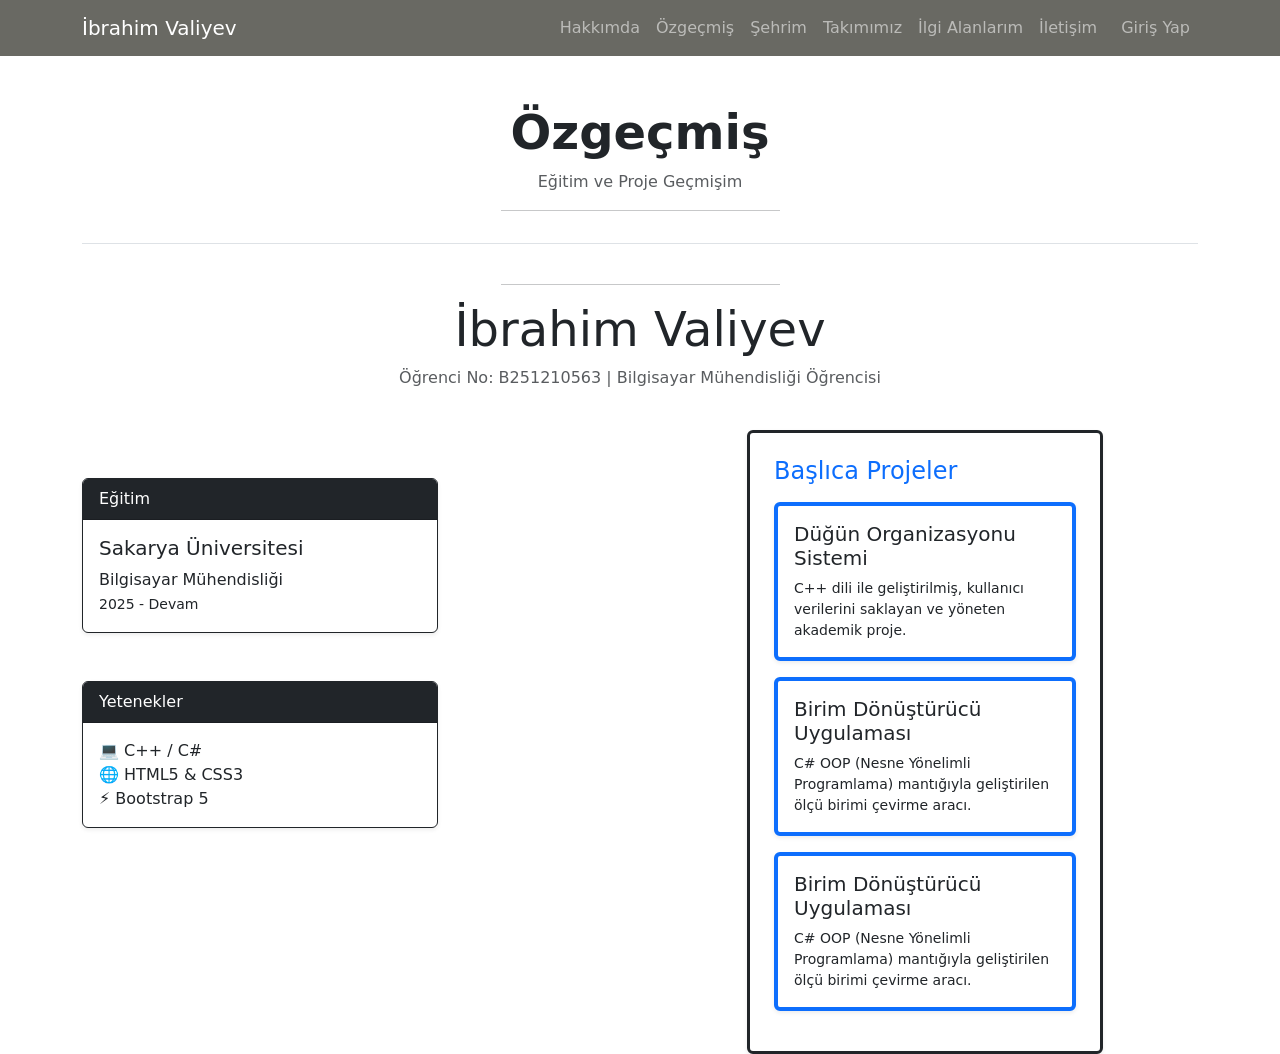
==== cv.html @ 8f3773e7 "CV ve Index sehifeleri tamamlandi" ====
<!DOCTYPE html>
<html>
<head>
    <meta charset="UTF-8">
    <meta name="viewport" content="width=device-width, initial-scale=1.0">
    <title>Ibrahim Valiyev - Ozgecmis</title>
    <link href="https://cdn.jsdelivr.net/npm/bootstrap@5.3.3/dist/css/bootstrap.min.css" rel="stylesheet">
    <link rel="stylesheet" href="style.css">
</head>

<body>
    <header>
        <nav class="navbar navbar-expand-lg navbar-dark bgcolor ">
            <div class="container">
                <a class="navbar-brand" href="index.html">İbrahim Valiyev</a>
                
                <button class="navbar-toggler" type="button" data-bs-toggle="collapse" data-bs-target="#navbarNav">
                    <span class="navbar-toggler-icon"></span>
                </button>

                <div class="collapse navbar-collapse" id="navbarNav">
                    <ul class="navbar-nav ms-auto">
                        <li class="nav-item"><a class="nav-link" href="index.html">Hakkımda</a></li>
                        <li class="nav-item"><a class="nav-link" href="cv.html">Özgeçmiş</a></li>
                        <li class="nav-item"><a class="nav-link" href="sehrim.html">Şehrim</a></li>
                        <li class="nav-item"><a class="nav-link" href="takimimiz.html">Takımımız</a></li>
                        <li class="nav-item"><a class="nav-link" href="ilgialanlarim.html">İlgi Alanlarım</a></li>
                        <li class="nav-item"><a class="nav-link" href="iletisim.html">İletişim</a></li>
                        <li class="nav-item"><a class="nav-link btn btn-outline-light ms-lg-2" href="login.html">Giriş Yap</a></li>
                    </ul>
                </div>
            </div>
        </nav>
    </header>

    <main class="container mt-5">
        <header class="border-bottom pb-3 mb-4">
           <div class="col-12 text-center">
            <h1 class="display-5 fw-bold">Özgeçmiş</h1>
            <p class="text-muted">Eğitim ve Proje Geçmişim</p>
            <hr class="w-25 mx-auto"> </div>
        </header>
    <div class="row mb-4">
        <div class="col-12 text-center">
            <hr class="w-25 mx-auto">
            <h1 class="display-5">İbrahim Valiyev</h1>
            <p class="text-muted">Öğrenci No: B251210563 | Bilgisayar Mühendisliği Öğrencisi</p>
        </div>
    </div>
<div class="row">
        
        <div class="col-md-4 mt-5">
            
            <div class="card border-dark mb-4 shadow-sm">
                <div class="card-header bg-dark text-white">Eğitim</div>
                <div class="card-body">
                    <h5 class="card-title">Sakarya Üniversitesi</h5>
                    <p class="card-text">Bilgisayar Mühendisliği<br><small>2025 - Devam</small></p>
                </div>
            </div>

            <div class="card border-dark mb-4 mt-5 shadow-sm">
                <div class="card-header bg-dark text-white">Yetenekler</div>
                <div class="card-body">
                    <ul class="list-unstyled mb-0">
                        <li>💻 C++ / C#</li>
                        <li>🌐 HTML5 & CSS3</li>
                        <li>⚡ Bootstrap 5</li>
                    </ul>
                </div>
            </div>
            
        </div>

        <div class="col-md-4 offset-md-3 ">
            <div class="card border-dark p-4 shadow-sm border-3">
            <h4 class="mb-3 text-primary">Başlıca Projeler</h4>
            
            <div class="card shadow-sm mb-3 border-start border-primary border-4 ">
                <div class="card-body">
                    <h5 class="card-title">Düğün Organizasyonu Sistemi</h5>
                    <p class="card-text small">C++ dili ile geliştirilmiş, kullanıcı verilerini saklayan ve yöneten akademik proje.</p>
                </div>
            </div> 

            <div class="card shadow-sm mb-3 border-start border-primary border-4 ">
                <div class="card-body">
                    <h5 class="card-title">Birim Dönüştürücü Uygulaması</h5>
                    <p class="card-text small">C# OOP (Nesne Yönelimli Programlama) mantığıyla geliştirilen ölçü birimi çevirme aracı.</p>
                </div> 
            </div> <div class="card shadow-sm mb-3 border-start border-primary border-4 ">
                <div class="card-body">
                    <h5 class="card-title">Birim Dönüştürücü Uygulaması</h5>
                    <p class="card-text small">C# OOP (Nesne Yönelimli Programlama) mantığıyla geliştirilen ölçü birimi çevirme aracı.</p>
                </div> 
          </div></div></div></div>
    </main>
</body>
</html>
---- style.css ----
.bgcolor {
    background-color: rgb(105, 105, 99) !important;    }

.carousel-item img{
    height: 500px;
    object-fit: cover;
}
.profile-img {
     width: 150px; height: auto !important;
    object-fit: cover !important;  }
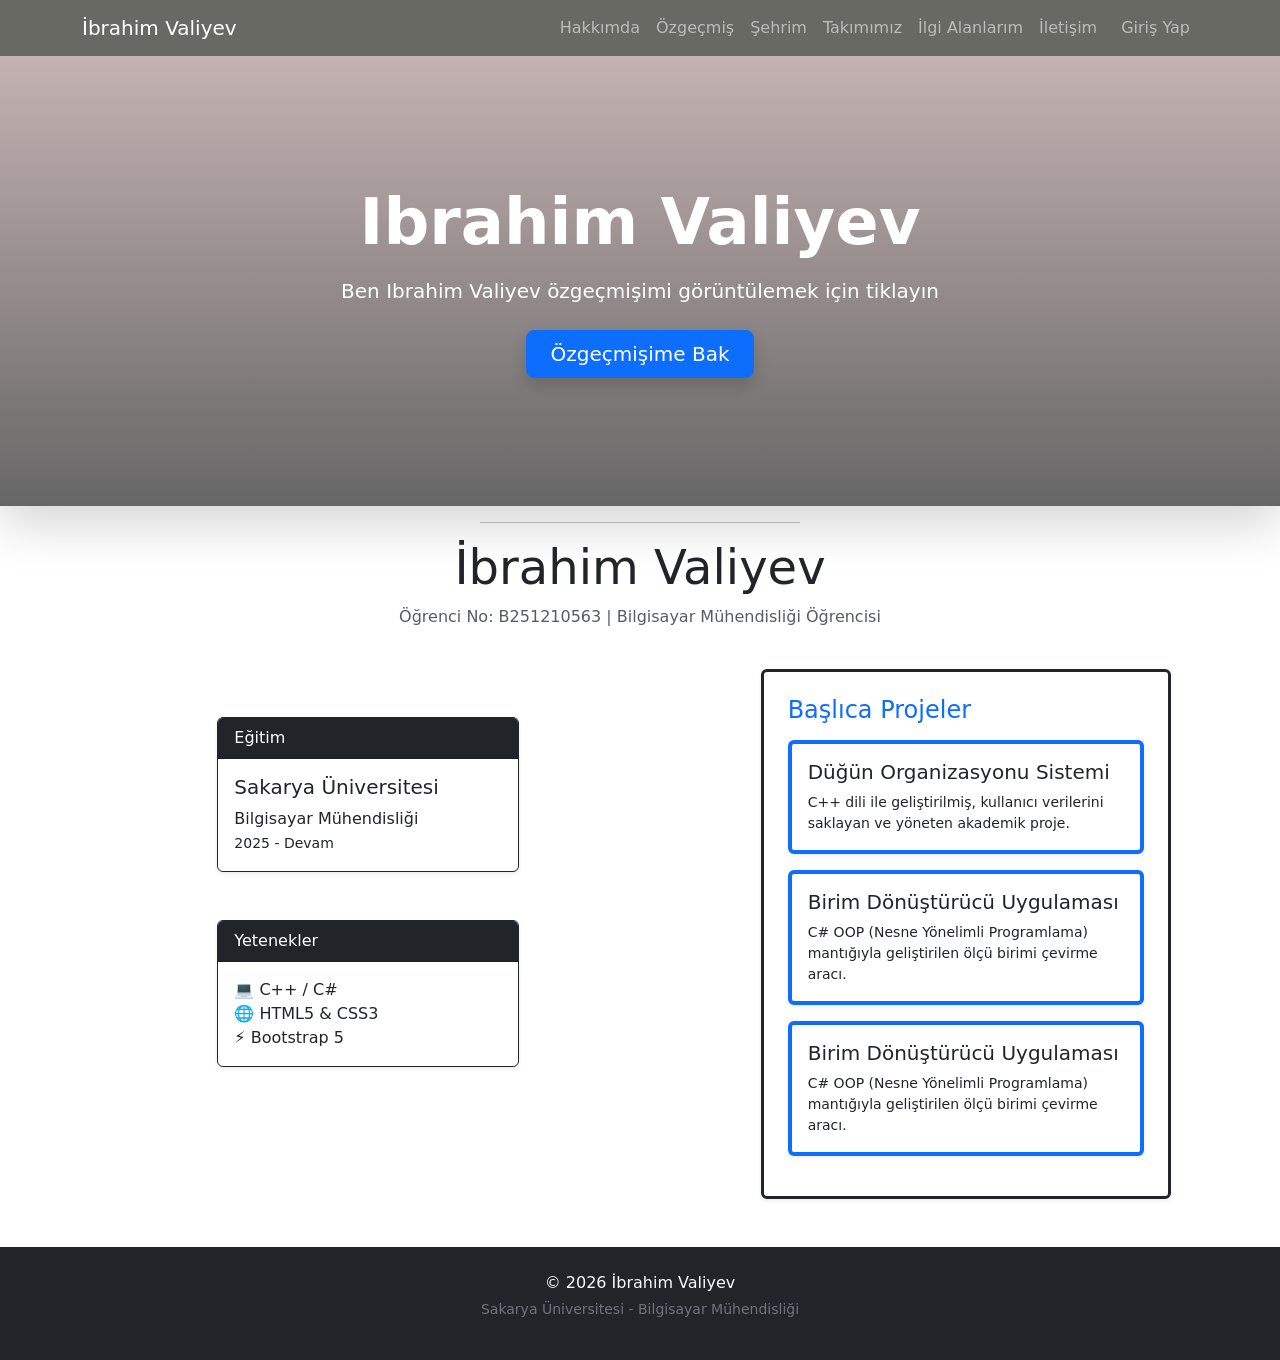
==== commit ee7ef17e: "Sehrim sayfasi duzenlendi" ====
--- a/cv.html
+++ b/cv.html
@@ -33,13 +33,20 @@
         </nav>
     </header>
 
-    <main class="container mt-5">
-        <header class="border-bottom pb-3 mb-4">
-           <div class="col-12 text-center">
-            <h1 class="display-5 fw-bold">Özgeçmiş</h1>
-            <p class="text-muted">Eğitim ve Proje Geçmişim</p>
-            <hr class="w-25 mx-auto"> </div>
-        </header>
+    <main>
+        <section class="py-5 text-center text-white shadow-lg" 
+             style="background: linear-gradient(rgba(158, 127, 127, 0.6), rgba(0,0,0,0.6)), url('foto/baku_main.jpg'); 
+                    background-size: cover; background-position: center; min-height: 450px; display: flex; align-items: center;">
+        <div class="container">
+            <div class="row">
+                <div class="col-lg-8 mx-auto">
+                    <h1 class="display-3 fw-bold mb-3">Ibrahim Valiyev</h1>
+                    <p class="lead mb-4">Ben Ibrahim Valiyev özgeçmişimi görüntülemek için tiklayın</p>
+                    <a href="#kesfet" class="btn btn-primary btn-lg px-4 shadow">Özgeçmişime Bak</a>
+                </div>
+            </div>
+        </div>
+         </section>
     <div class="row mb-4">
         <div class="col-12 text-center">
             <hr class="w-25 mx-auto">
@@ -49,9 +56,9 @@
     </div>
 <div class="row">
         
-        <div class="col-md-4 mt-5">
+        <div class="col-md-3 mt-5 offset-md-2">
             
-            <div class="card border-dark mb-4 shadow-sm">
+            <div class="card border-dark mb-4 shadow-sm ">
                 <div class="card-header bg-dark text-white">Eğitim</div>
                 <div class="card-body">
                     <h5 class="card-title">Sakarya Üniversitesi</h5>
@@ -72,7 +79,7 @@
             
         </div>
 
-        <div class="col-md-4 offset-md-3 ">
+        <div class="col-md-4 offset-md-2 ">
             <div class="card border-dark p-4 shadow-sm border-3">
             <h4 class="mb-3 text-primary">Başlıca Projeler</h4>
             
@@ -95,5 +102,19 @@
                 </div> 
           </div></div></div></div>
     </main>
+    
+
+    <footer class="bg-dark text-light py-4 mt-5">
+    <div class="container text-center">
+        <p class="mb-1">&copy; 2026 İbrahim Valiyev</p>
+        
+        <p class="small text-secondary">
+            Sakarya Üniversitesi - Bilgisayar Mühendisliği
+        </p>
+    </div>
+</footer>
+
+<script src="https://cdn.jsdelivr.net/npm/bootstrap@5.3.3/dist/js/bootstrap.bundle.min.js"></script>
+
 </body>
 </html>
--- a/style.css
+++ b/style.css
@@ -1,5 +1,6 @@
 .bgcolor {
-    background-color: rgb(105, 105, 99) !important;    }
+    background-color: rgb(105, 105, 99) !important;    
+}
 
 .carousel-item img{
     height: 500px;
@@ -7,4 +8,21 @@
 }
 .profile-img {
      width: 150px; height: auto !important;
-    object-fit: cover !important;  }+    object-fit: cover !important;  }
+    /* style.css içində */
+.custom-card {
+    transition: transform 0.3s ease, shadow 0.3s ease;
+    cursor: pointer;
+}
+
+.custom-card:hover {
+    transform: translateY(-10px); /* Kartı bir az yuxarı qaldırır */
+    box-shadow: 0 10px 20px rgba(0,0,0,0.2) !important;
+}
+.cv-header {
+    background: linear-gradient(135deg, #f5f7fa 0%, #c3cfe2 100%);
+    border: 1px solid #dee2e6; /* Çox incə bir çərçivə */
+}
+.cv-header h1 {
+    color: #2c3e50;
+}
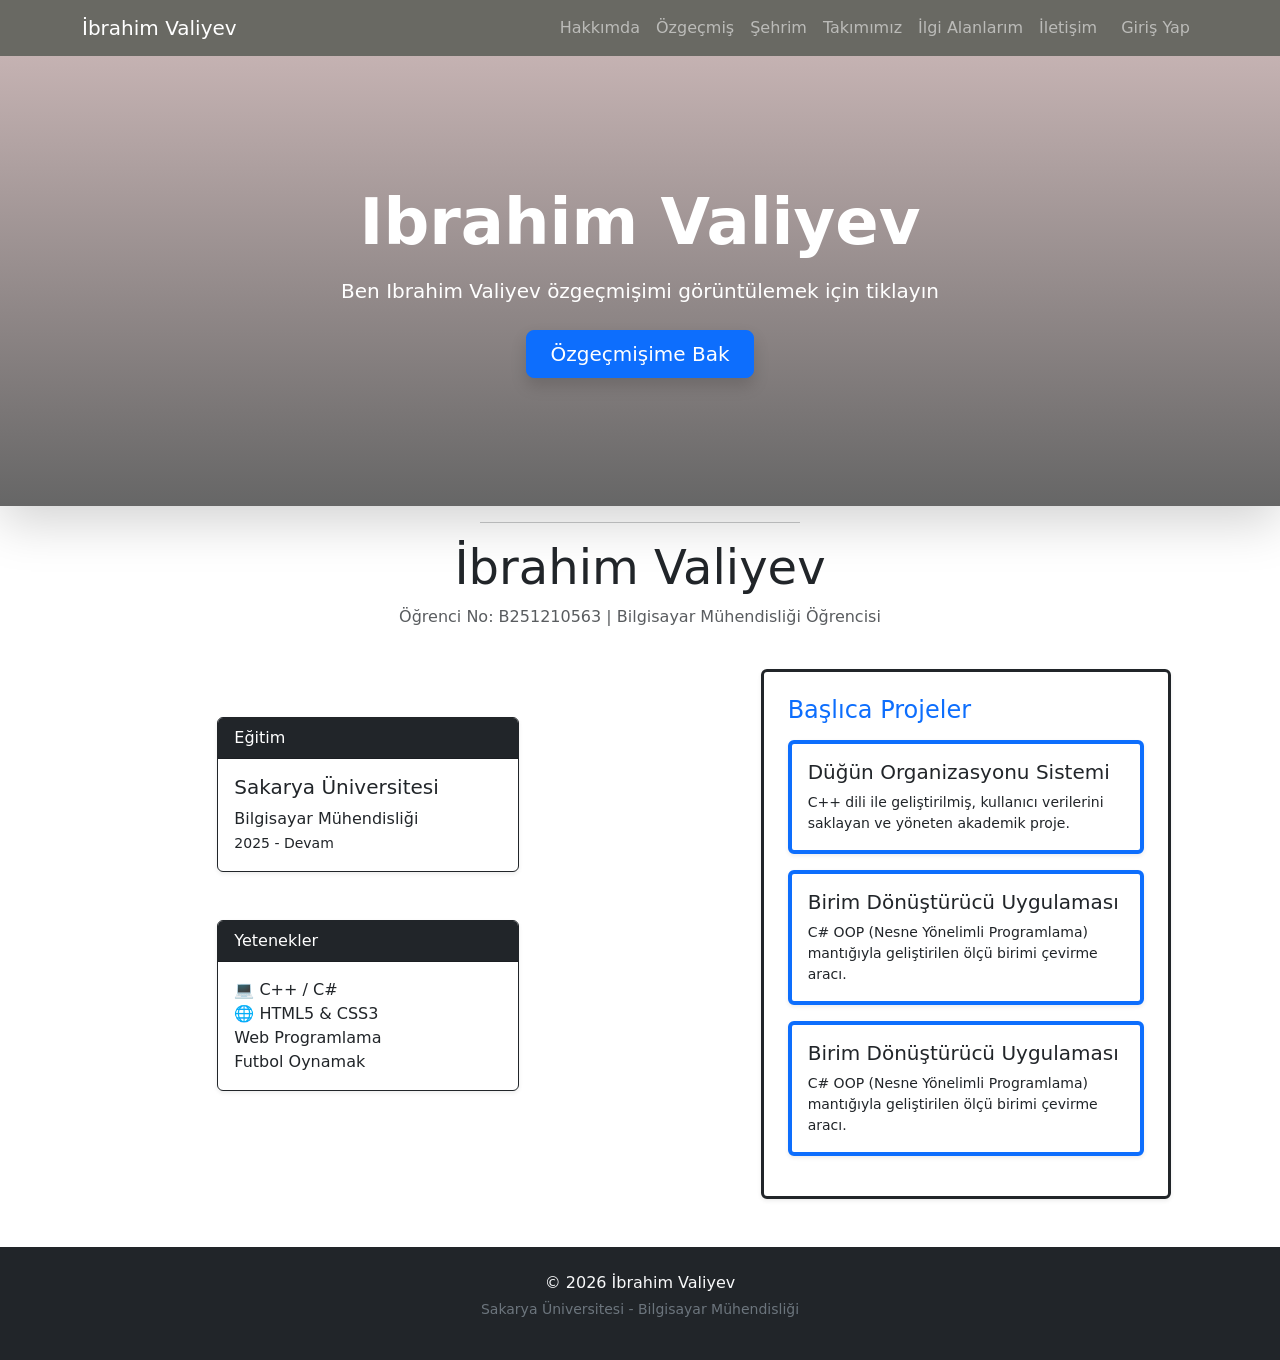
==== commit ea3653f0: "bazi degisiklikler yaptim" ====
--- a/cv.html
+++ b/cv.html
@@ -72,7 +72,8 @@
                     <ul class="list-unstyled mb-0">
                         <li>💻 C++ / C#</li>
                         <li>🌐 HTML5 & CSS3</li>
-                        <li>⚡ Bootstrap 5</li>
+                        <li>Web Programlama</li>
+                        <li>Futbol Oynamak</li>
                     </ul>
                 </div>
             </div>
--- a/style.css
+++ b/style.css
@@ -20,9 +20,54 @@
     box-shadow: 0 10px 20px rgba(0,0,0,0.2) !important;
 }
 .cv-header {
-    background: linear-gradient(135deg, #f5f7fa 0%, #c3cfe2 100%);
-    border: 1px solid #dee2e6; /* Çox incə bir çərçivə */
+    background: linear-gradient(180deg, #f5f7fa 0%, #c3cfe2 100%);
+    border: 1px solid #dee2e6; 
 }
 .cv-header h1 {
     color: #2c3e50;
+}
+.ilgi-header {
+    background: linear-gradient(45deg, #6a11cb 0%, #2575fc 50%, #ff8c00 100%);
+    border-bottom: 5px solid rgba(255, 255, 255, 0.1);
+    border-radius: 0 0 50px 50px; /* Alt kənarları yumşaq dairəvi edirik */
+}
+.header-jk {
+    background-color: rgb(0, 0, 0);
+    padding: 10px 30px;
+    display: flex;
+    align-items: center;
+}
+.header-logo {
+    height: 70px;
+    width: auto;
+    display: flex;
+    margin-right: 20px;
+}
+.header-dizayn {
+    display: flex;
+    align-items: center;
+}
+.header-text {
+    color: aliceblue;
+}
+.bn-tkb-ed {
+    color: rgb(98, 85, 95);
+}
+.konum-baslik {
+    font-size: 24px;
+    color: black;
+}
+.konum-text {
+    font-size: 20px;
+    color: #2c3e50;
+}
+.login-card {
+    width: 100%;
+    max-width: 400px; /* Kartın çox böyüməsinin qarşısını alırıq */
+    border-radius: 15px; /* Kənarların daha yumşaq olması üçün */
+    background-color: #ffffff;
+}
+.form-control:focus {
+    border-color: #198754; /* text-success rəngi */
+    box-shadow: 0 0 0 0.25rem rgba(25, 135, 84, 0.25);
 }
